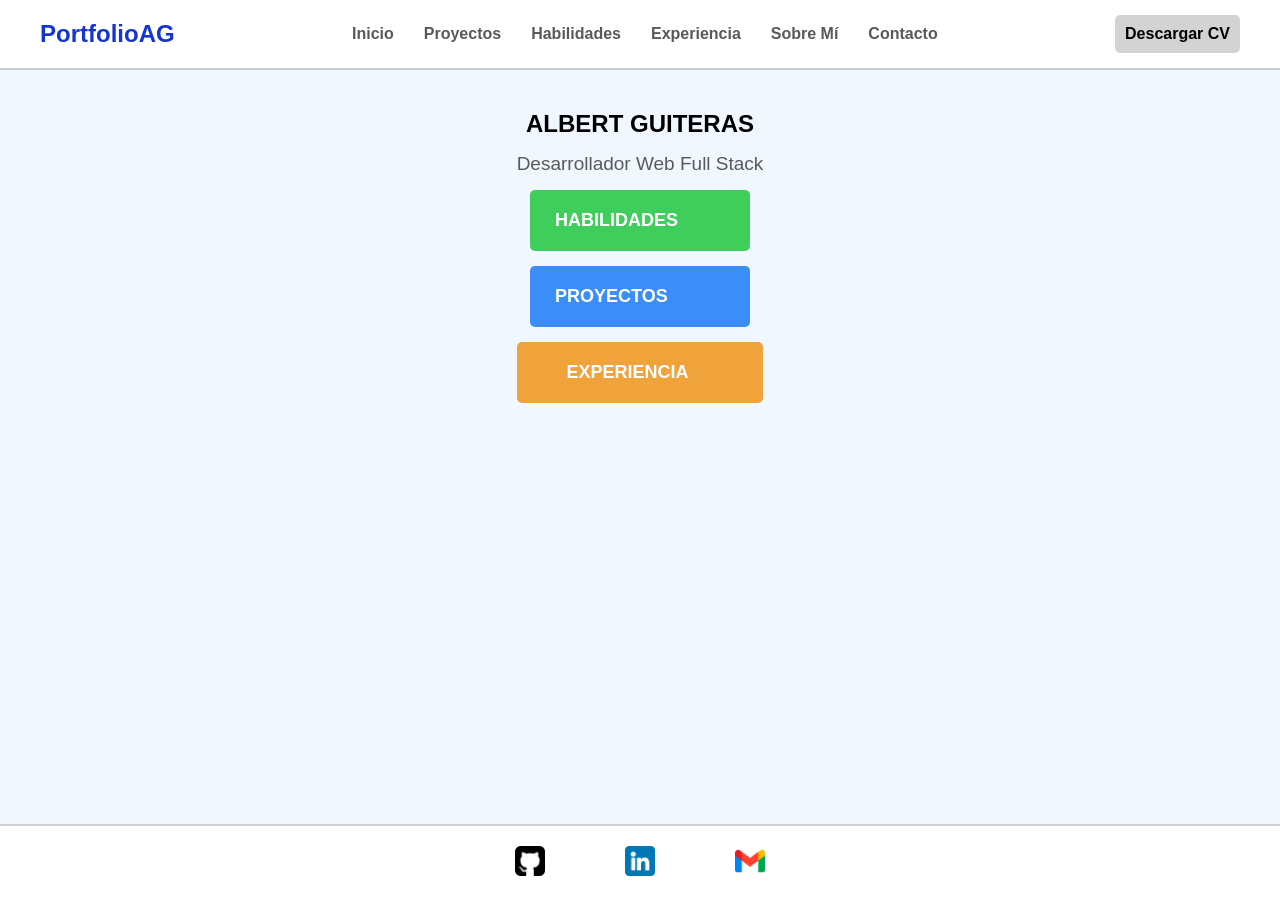
==== index.html @ b3ed4d9a "first commit" ====
<!doctype html>
<html lang="es">
  <head>
    <meta charset="UTF-8" />
    <meta name="viewport" content="width=device-width, initial-scale=1.0" />
    <title>DevPortfolio - Ingeniería de Soluciones Web Escalables</title>
    <link rel="stylesheet" href="styles.css" />
  </head>
  <body>
    <header>
      <h1>PortfolioAG</h1>
      <nav>
        <ul>
          <li><a href="index.html">Inicio</a></li>
          <li><a href="projects.html">Proyectos</a></li>
          <li><a href="skills.html">Habilidades</a></li>
          <li><a href="experience.html">Experiencia</a></li>
          <li><a href="aboutme.html">Sobre Mí</a></li>
          <li><a href="contact.html">Contacto</a></li>
        </ul>
      </nav>
      <a class="btn-descarga" href="#">Descargar CV</a>
    </header>

    <main>
      <section class="portada">
        <div class="contenido-portada">
          <h1>ALBERT GUITERAS</h1>
          <p>Desarrollador Web Full Stack</p>

          <a href="skills.html" class="enlace-portada habilidades"
            >HABILIDADES</a
          >
          <a href="projects.html" class="enlace-portada proyectos">PROYECTOS</a>
          <a href="experience.html" class="enlace-portada experiencia"
            >EXPERIENCIA</a
          >
        </div>
      </section>
    </main>

    <footer>
      <a href="https://github.com/albertguiteras"
        ><img src="img/github.png" alt="Github"
      /></a>
      <a href="https://www.linkedin.com/in/albertguiteras/"
        ><img src="img/linkedin.png" alt="Linkedin"
      /></a>
      <a href="contact.html"><img src="img/gmail.png" alt="Gmail" /></a>
    </footer>
  </body>
</html>
---- styles.css ----
* {
  margin: 0px;
  padding: 0px;
  box-sizing: border-box;
  font-family: "Work Sans", sans-serif;
}

html,
body {
  height: 100%;
}

body {
  display: flex;
  flex-direction: column;
  min-height: 100vh;
  background-color: rgb(241, 247, 255);
  width: 100%;
}

h1.titulos {
  text-align: center;
  margin-bottom: 10px;
}

p.descripcion {
  text-align: center;
  margin-bottom: 30px;
}

/* CABECERA */

header {
  display: flex;
  flex-direction: row;
  align-items: center;
  justify-content: space-between;
  padding: 15px 40px;
  background-color: rgb(255, 255, 255);
  border-bottom: 2px solid rgb(206, 206, 206);
  width: 100%;
}

header h1 {
  color: rgb(20, 54, 207);
  font-size: 24px;
}

header nav ul {
  display: flex;
  flex-direction: row;
  align-items: center;
  list-style: none;
  gap: 30px;
}

header nav ul a {
  text-decoration: none;
  color: rgb(89, 89, 89);
  font-weight: 600;
  transition: transform 0.2s ease;
  display: inline-block;
}

header a {
  text-decoration: none;
  color: rgb(0, 0, 0);
  font-family: Arial, Helvetica, sans-serif;
  font-weight: 600;
}

header nav ul a:hover {
  transform: scale(1.1);
}

.btn-descarga {
  background-color: rgb(211, 211, 211);
  padding: 10px;
  border-radius: 5px;
  transition: transform 0.2s ease;
}

.btn-descarga:hover {
  transform: scale(1.05);
}

/* CONTENIDO */

main {
  flex: 1;
  width: 100%;
  padding: 40px 60px;
  background-color: rgb(241, 247, 255);
}

h1.titulos {
  text-align: center;
  margin-bottom: 10px;
}

p.descripcion {
  text-align: center;
  margin-bottom: 30px;
}

/* PORTADA */

.portada {
  display: flex;
  justify-content: center;
  align-items: center;
  width: 100%;
}

.contenido-portada {
  display: flex;
  flex-direction: column;
  align-items: center;
  justify-content: center;
  max-width: 70%;
  gap: 15px;
}

.contenido-portada p {
  font-size: 19px;
  color: rgb(89, 89, 89);
}

.enlace-portada {
  padding: 20px 50px 20px 25px;
  border-radius: 5px;
  text-decoration: none;
  font-weight: 600;
  font-size: 18px;
  transition: transform 0.2s ease;
  position: relative;
  width: 220px;
}

.enlace-portada:hover {
  transform: translateX(5px);
}

.enlace-portada.habilidades {
  background-color: rgb(63, 205, 92);
  color: rgb(255, 255, 255);
}

.enlace-portada.proyectos {
  background-color: rgb(59, 141, 248);
  color: rgb(255, 255, 255);
}

.enlace-portada.experiencia {
  background-color: rgb(240, 163, 58);
  color: rgb(255, 255, 255);
}

/* PROYECTOS */

.section-proyectos {
  display: flex;
  flex-direction: column;
  justify-content: center;
  align-items: center;

  gap: 30px;
  width: 100%;
}

.tarjeta-proyecto {
  background-color: rgb(255, 255, 255);
  border-radius: 5px;
  box-shadow: 0 2px 10px rgba(0, 0, 0, 0.08);
  width: 60%;
}

.tarjeta-proyecto h3 {
  font-size: 21px;
  color: rgb(61, 61, 61);
  margin: 15px;
}

.tarjeta-proyecto p {
  color: rgb(68, 68, 68);
  margin: 15px;
  line-height: 1.5;
}

.enlaces-proyecto {
  display: flex;
  justify-content: flex-end;
  gap: 15px;
  width: 100%;
}

.enlaces-proyecto a {
  margin: 10px;
  color: rgb(51, 51, 51);
  background-color: rgb(233, 233, 233);
  padding: 5px;
  border-radius: 4px;
  text-decoration: none;
  font-weight: 600;
}

/* EXPERIENCIA */

.experiencia {
  width: 100%;
  text-align: center;
}

.experiencia img {
  margin-top: 100px;
  height: 300px;
}

/* CONTACTO */

.formulario-contacto {
  padding: 40px 60px;
  background-color: rgb(241, 247, 255);
  width: 100%;
  text-align: left;
}

.formulario-contacto h2 {
  color: rgb(20, 54, 207);
  margin-bottom: 30px;
  text-align: center;
}

.formulario-contacto form {
  max-width: 550px;
  margin: 0 auto;
  display: flex;
  flex-direction: column;
  gap: 18px;
}

.grupo-formulario {
  text-align: left;
}

.grupo-formulario label {
  display: block;
  color: rgb(51, 51, 51);
  margin-bottom: 8px;
  font-weight: 600;
}

.grupo-formulario input,
.grupo-formulario textarea {
  width: 100%;
  padding: 12px 15px;
  border: 1px solid rgb(204, 204, 204);
  border-radius: 5px;
  font-size: 16px;
  background-color: rgb(249, 249, 249);
}

.grupo-formulario input:focus,
.grupo-formulario textarea:focus {
  outline: none;
  border-color: rgb(20, 54, 207);
}

.formulario-contacto button,
.btn-primario {
  background-color: rgb(89, 89, 89);
  color: rgb(255, 255, 255);
  padding: 15px 35px;
  border: none;
  border-radius: 5px;
  font-size: 16px;
  font-weight: 600;
  cursor: pointer;
  transition: background-color 0.2s ease;
  align-self: center;
}

.formulario-contacto button:hover,
.btn-primario:hover {
  background-color: rgb(51, 51, 51);
}

/* HABILIDADES */

.grilla-habilidades {
  display: flex;
  flex-direction: row;
  flex-wrap: wrap;
  justify-content: center;
  gap: 25px;
  padding: 40px 60px;
  background-color: rgb(241, 247, 255);
  width: 100%;
}

.categoria-habilidad {
  flex: 1 1 320px;
  min-width: 300px;
  max-width: 360px;
  background-color: rgb(255, 255, 255);
  border-radius: 8px;
  padding: 25px;
  box-shadow: 0 2px 8px rgba(0, 0, 0, 0.08);
}

.categoria-habilidad h3 {
  font-size: 22px;
  color: rgb(20, 54, 207);
  margin-bottom: 20px;
  padding-bottom: 10px;
  border-bottom: 2px solid rgb(240, 240, 240);
}

.elementos-habilidad {
  display: flex;
  flex-direction: column;
  gap: 12px;
}

.elemento-habilidad {
  display: flex;
  align-items: flex-start;
  gap: 12px;
}

.elemento-habilidad img {
  width: 35px;
  height: 35px;
  object-fit: contain;
  margin-top: 2px;
}

.info-habilidad {
  display: flex;
  flex-direction: column;
  gap: 6px;
  flex: 1;
}

.encabezado-habilidad {
  display: flex;
  justify-content: space-between;
  align-items: center;
  gap: 8px;
}

.porcentaje-progreso {
  font-size: 14px;
  font-weight: 600;
  color: rgb(20, 54, 207);
}

.barra-progreso {
  width: 100%;
  height: 6px;
  background-color: rgb(224, 224, 224);
  border-radius: 3px;
}

.relleno-progreso {
  height: 100%;
  background: linear-gradient(90deg, rgb(20, 54, 207), rgb(46, 83, 227));
  border-radius: 3px;
  transition: width 0.3s ease;
}

/* SOBRE MI */

.sobremi {
  padding: 40px 60px;
  background-color: rgb(241, 247, 255);
  width: 70%;
  margin: 0 auto;
  text-align: center;
  line-height: 1.8;
}

/* PIE */

footer {
  display: flex;
  flex-direction: row;
  justify-content: center;
  gap: 80px;
  padding: 20px 0;
  border-top: 2px solid rgb(206, 206, 206);
  width: 100%;
  background-color: rgb(255, 255, 255);
}

footer a img {
  height: 30px;
}
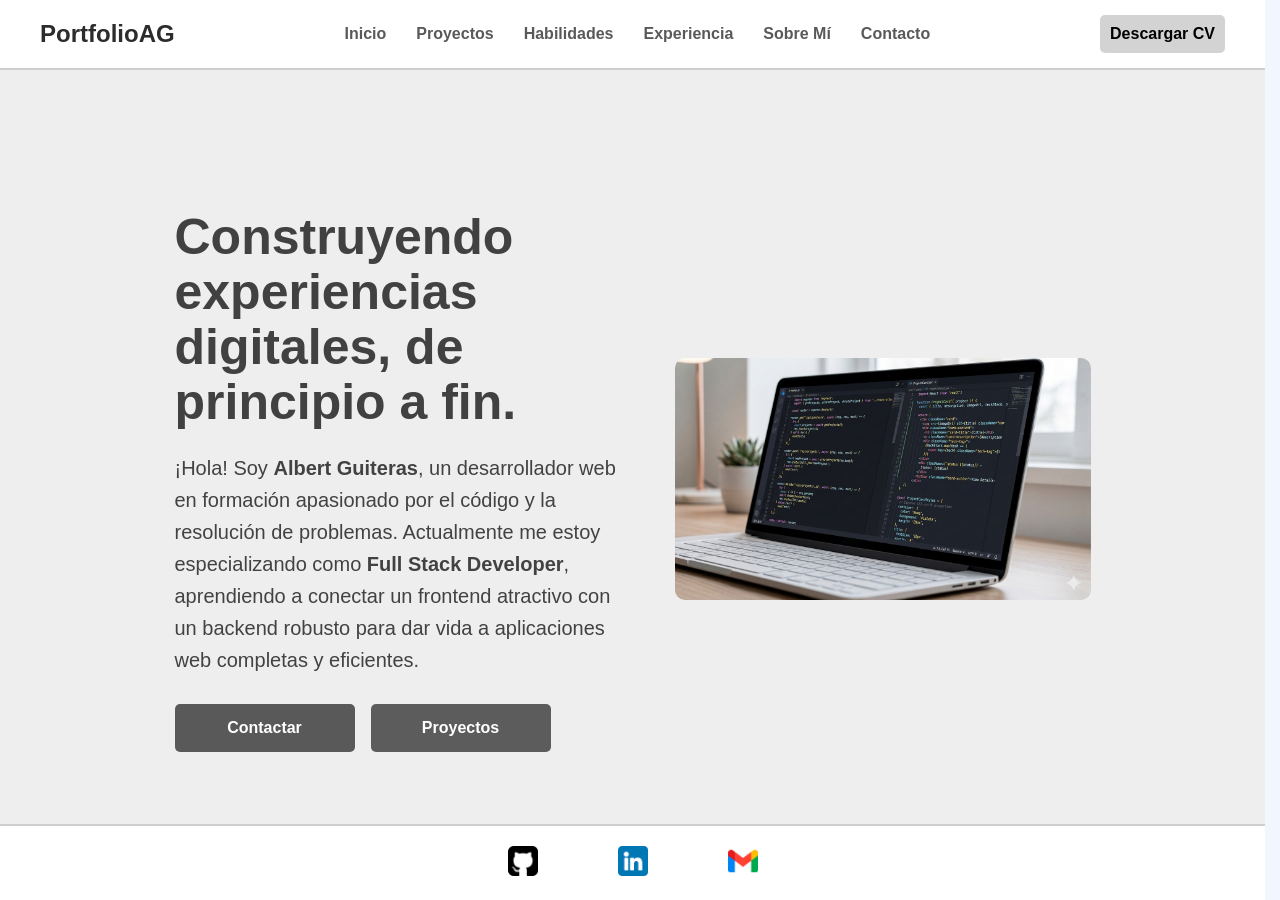
==== commit 0dded70e: ". Co-authored-by: Copilot <copilot@github.com>" ====
--- a/index.html
+++ b/index.html
@@ -1,52 +1,61 @@
 <!doctype html>
 <html lang="es">
-  <head>
-    <meta charset="UTF-8" />
-    <meta name="viewport" content="width=device-width, initial-scale=1.0" />
-    <title>DevPortfolio - Ingeniería de Soluciones Web Escalables</title>
-    <link rel="stylesheet" href="styles.css" />
-  </head>
-  <body>
-    <header>
-      <h1>PortfolioAG</h1>
-      <nav>
-        <ul>
-          <li><a href="index.html">Inicio</a></li>
-          <li><a href="projects.html">Proyectos</a></li>
-          <li><a href="skills.html">Habilidades</a></li>
-          <li><a href="experience.html">Experiencia</a></li>
-          <li><a href="aboutme.html">Sobre Mí</a></li>
-          <li><a href="contact.html">Contacto</a></li>
-        </ul>
-      </nav>
-      <a class="btn-descarga" href="#">Descargar CV</a>
-    </header>
+   <head>
+      <meta charset="UTF-8" />
+      <meta name="viewport" content="width=device-width, initial-scale=1.0" />
+      <title>DevPortfolio - Ingeniería de Soluciones Web Escalables</title>
+      <link rel="stylesheet" href="styles.css" />
+   </head>
+   <body>
+      <header>
+         <h1>PortfolioAG</h1>
+         <nav>
+            <ul>
+               <li><a href="index.html">Inicio</a></li>
+               <li><a href="projects.html">Proyectos</a></li>
+               <li><a href="skills.html">Habilidades</a></li>
+               <li><a href="experience.html">Experiencia</a></li>
+               <li><a href="aboutme.html">Sobre Mí</a></li>
+               <li><a href="contact.html">Contacto</a></li>
+            </ul>
+         </nav>
+         <a class="boton-descarga" href="#">Descargar CV</a>
+      </header>
 
-    <main>
-      <section class="portada">
-        <div class="contenido-portada">
-          <h1>ALBERT GUITERAS</h1>
-          <p>Desarrollador Web Full Stack</p>
+      <main>
+         <div class="portada">
+            <div class="texto-portada">
+               <h1>Construyendo experiencias digitales, de principio a fin.</h1>
+               <p>
+                  ¡Hola! Soy <strong>Albert Guiteras</strong>, un desarrollador
+                  web en formación apasionado por el código y la resolución de
+                  problemas. Actualmente me estoy especializando como
+                  <strong>Full Stack Developer</strong>, aprendiendo a conectar
+                  un frontend atractivo con un backend robusto para dar vida a
+                  aplicaciones web completas y eficientes.
+               </p>
+               <div class="botones-portada">
+                  <a class="boton-primario" href="contact.html">Contactar</a>
+                  <a class="boton-secundario" href="projects.html">Proyectos</a>
+               </div>
+            </div>
+            <div class="imagen-portada">
+               <img
+                  src="img/portada.png"
+                  alt="Ilustración de desarrollador web"
+               />
+            </div>
+         </div>
+      </main>
 
-          <a href="skills.html" class="enlace-portada habilidades"
-            >HABILIDADES</a
-          >
-          <a href="projects.html" class="enlace-portada proyectos">PROYECTOS</a>
-          <a href="experience.html" class="enlace-portada experiencia"
-            >EXPERIENCIA</a
-          >
-        </div>
-      </section>
-    </main>
-
-    <footer>
-      <a href="https://github.com/albertguiteras"
-        ><img src="img/github.png" alt="Github"
-      /></a>
-      <a href="https://www.linkedin.com/in/albertguiteras/"
-        ><img src="img/linkedin.png" alt="Linkedin"
-      /></a>
-      <a href="contact.html"><img src="img/gmail.png" alt="Gmail" /></a>
-    </footer>
-  </body>
+      <footer>
+         <a href="https://github.com/albertguiteras"
+            ><img src="img/github.png" alt="Github"
+         /></a>
+         <a href="https://www.linkedin.com/in/albertguiteras/"
+            ><img src="img/linkedin.png" alt="Linkedin"
+         /></a>
+         <a href="contact.html"><img src="img/gmail.png" alt="Gmail" /></a>
+      </footer>
+   </body>
 </html>
--- a/styles.css
+++ b/styles.css
@@ -1,398 +1,416 @@
 * {
-  margin: 0px;
-  padding: 0px;
-  box-sizing: border-box;
-  font-family: "Work Sans", sans-serif;
+   margin: 0px;
+   padding: 0px;
+   box-sizing: border-box;
+   font-family: 'Work Sans', sans-serif;
 }
 
 html,
 body {
-  height: 100%;
+   height: 100%;
+   scrollbar-gutter: stable;
 }
 
 body {
-  display: flex;
-  flex-direction: column;
-  min-height: 100vh;
-  background-color: rgb(241, 247, 255);
-  width: 100%;
+   display: flex;
+   flex-direction: column;
+   min-height: 100vh;
+   background-color: rgb(241, 247, 255);
+   width: 100%;
 }
 
 h1.titulos {
-  text-align: center;
-  margin-bottom: 10px;
+   text-align: center;
+   margin-bottom: 10px;
 }
 
 p.descripcion {
-  text-align: center;
-  margin-bottom: 30px;
+   text-align: center;
+   margin-bottom: 30px;
 }
 
 /* CABECERA */
 
 header {
-  display: flex;
-  flex-direction: row;
-  align-items: center;
-  justify-content: space-between;
-  padding: 15px 40px;
-  background-color: rgb(255, 255, 255);
-  border-bottom: 2px solid rgb(206, 206, 206);
-  width: 100%;
+   display: flex;
+   flex-direction: row;
+   align-items: center;
+   justify-content: space-between;
+   padding: 15px 40px;
+   background-color: rgb(255, 255, 255);
+   border-bottom: 2px solid rgb(206, 206, 206);
+   width: 100%;
 }
 
 header h1 {
-  color: rgb(20, 54, 207);
-  font-size: 24px;
+   color: rgb(44, 44, 44);
+   font-size: 24px;
 }
 
 header nav ul {
-  display: flex;
-  flex-direction: row;
-  align-items: center;
-  list-style: none;
-  gap: 30px;
+   display: flex;
+   flex-direction: row;
+   align-items: center;
+   list-style: none;
+   gap: 30px;
 }
 
 header nav ul a {
-  text-decoration: none;
-  color: rgb(89, 89, 89);
-  font-weight: 600;
-  transition: transform 0.2s ease;
-  display: inline-block;
+   text-decoration: none;
+   color: rgb(89, 89, 89);
+   font-weight: 600;
+   transition: transform 0.2s ease;
+   display: inline-block;
 }
 
 header a {
-  text-decoration: none;
-  color: rgb(0, 0, 0);
-  font-family: Arial, Helvetica, sans-serif;
-  font-weight: 600;
+   text-decoration: none;
+   color: rgb(0, 0, 0);
+   font-family: Arial, Helvetica, sans-serif;
+   font-weight: 600;
 }
 
 header nav ul a:hover {
-  transform: scale(1.1);
-}
-
-.btn-descarga {
-  background-color: rgb(211, 211, 211);
-  padding: 10px;
-  border-radius: 5px;
-  transition: transform 0.2s ease;
-}
-
-.btn-descarga:hover {
-  transform: scale(1.05);
+   transform: scale(1.1);
+}
+
+.boton-descarga {
+   background-color: rgb(211, 211, 211);
+   padding: 10px;
+   border-radius: 5px;
+   transition: transform 0.2s ease;
+}
+
+.boton-descarga:hover {
+   transform: scale(1.05);
 }
 
 /* CONTENIDO */
 
 main {
-  flex: 1;
-  width: 100%;
-  padding: 40px 60px;
-  background-color: rgb(241, 247, 255);
+   flex: 1;
+   width: 100%;
+   padding: 40px 60px;
+   background-color: rgb(238, 238, 238);
 }
 
 h1.titulos {
-  text-align: center;
-  margin-bottom: 10px;
+   text-align: center;
+   margin-bottom: 10px;
 }
 
 p.descripcion {
-  text-align: center;
-  margin-bottom: 30px;
+   text-align: center;
+   margin-bottom: 30px;
 }
 
 /* PORTADA */
 
 .portada {
-  display: flex;
-  justify-content: center;
-  align-items: center;
-  width: 100%;
-}
-
-.contenido-portada {
-  display: flex;
-  flex-direction: column;
-  align-items: center;
-  justify-content: center;
-  max-width: 70%;
-  gap: 15px;
-}
-
-.contenido-portada p {
-  font-size: 19px;
-  color: rgb(89, 89, 89);
-}
-
-.enlace-portada {
-  padding: 20px 50px 20px 25px;
-  border-radius: 5px;
-  text-decoration: none;
-  font-weight: 600;
-  font-size: 18px;
-  transition: transform 0.2s ease;
-  position: relative;
-  width: 220px;
-}
-
-.enlace-portada:hover {
-  transform: translateX(5px);
-}
-
-.enlace-portada.habilidades {
-  background-color: rgb(63, 205, 92);
-  color: rgb(255, 255, 255);
-}
-
-.enlace-portada.proyectos {
-  background-color: rgb(59, 141, 248);
-  color: rgb(255, 255, 255);
-}
-
-.enlace-portada.experiencia {
-  background-color: rgb(240, 163, 58);
-  color: rgb(255, 255, 255);
+   box-sizing: border-box;
+   width: 80%;
+   margin: 0 auto;
+   display: flex;
+   align-items: center;
+   justify-content: space-between;
+   gap: 50px;
+
+   margin-top: 100px;
+}
+
+.texto-portada {
+   width: 52%;
+   display: flex;
+   flex-direction: column;
+   justify-content: center;
+   align-items: flex-start;
+   text-align: left;
+}
+
+.texto-portada h1 {
+   font-size: 50px;
+   line-height: 1.1;
+   color: rgb(65, 65, 65);
+   margin-bottom: 22px;
+}
+
+.texto-portada p {
+   font-size: 20px;
+   line-height: 1.6;
+   color: rgb(66, 66, 66);
+   max-width: 680px;
+   margin-bottom: 28px;
+}
+
+.botones-portada {
+   display: flex;
+   gap: 16px;
+}
+
+.boton-primario,
+.boton-secundario {
+   display: inline-flex;
+   align-items: center;
+   justify-content: center;
+   border-radius: 5px;
+   padding: 14px 26px;
+   font-weight: 700;
+   text-decoration: none;
+   width: 180px;
+
+   background-color: rgb(92, 92, 92);
+   color: rgb(255, 255, 255);
+}
+
+.boton-primario:hover,
+.boton-secundario:hover {
+   transform: translateY(-2px);
+   background-color: rgb(61, 61, 61);
+}
+
+.imagen-portada {
+   width: 48%;
+   max-width: 760px;
+}
+
+.imagen-portada img {
+   width: 100%;
+   border-radius: 10px;
 }
 
 /* PROYECTOS */
 
 .section-proyectos {
-  display: flex;
-  flex-direction: column;
-  justify-content: center;
-  align-items: center;
-
-  gap: 30px;
-  width: 100%;
+   display: flex;
+   flex-direction: column;
+   justify-content: center;
+   align-items: center;
+
+   gap: 30px;
+   width: 100%;
 }
 
 .tarjeta-proyecto {
-  background-color: rgb(255, 255, 255);
-  border-radius: 5px;
-  box-shadow: 0 2px 10px rgba(0, 0, 0, 0.08);
-  width: 60%;
+   background-color: rgb(255, 255, 255);
+   border-radius: 5px;
+   box-shadow: 0 2px 10px rgba(0, 0, 0, 0.08);
+   width: 60%;
 }
 
 .tarjeta-proyecto h3 {
-  font-size: 21px;
-  color: rgb(61, 61, 61);
-  margin: 15px;
+   font-size: 21px;
+   color: rgb(61, 61, 61);
+   margin: 15px;
 }
 
 .tarjeta-proyecto p {
-  color: rgb(68, 68, 68);
-  margin: 15px;
-  line-height: 1.5;
+   color: rgb(68, 68, 68);
+   margin: 15px;
+   line-height: 1.5;
 }
 
 .enlaces-proyecto {
-  display: flex;
-  justify-content: flex-end;
-  gap: 15px;
-  width: 100%;
+   display: flex;
+   justify-content: flex-end;
+   gap: 5px;
+   width: 100%;
 }
 
 .enlaces-proyecto a {
-  margin: 10px;
-  color: rgb(51, 51, 51);
-  background-color: rgb(233, 233, 233);
-  padding: 5px;
-  border-radius: 4px;
-  text-decoration: none;
-  font-weight: 600;
+   margin: 10px;
+   color: rgb(51, 51, 51);
+   background-color: rgb(233, 233, 233);
+   padding: 10px;
+   border-radius: 4px;
+   text-decoration: none;
+   font-weight: 600;
+}
+
+.proj-link:hover {
+   transform: scale(1.1);
 }
 
 /* EXPERIENCIA */
 
 .experiencia {
-  width: 100%;
-  text-align: center;
+   width: 100%;
+   text-align: center;
 }
 
 .experiencia img {
-  margin-top: 100px;
-  height: 300px;
+   margin-top: 100px;
+   height: 300px;
 }
 
 /* CONTACTO */
 
 .formulario-contacto {
-  padding: 40px 60px;
-  background-color: rgb(241, 247, 255);
-  width: 100%;
-  text-align: left;
-}
-
-.formulario-contacto h2 {
-  color: rgb(20, 54, 207);
-  margin-bottom: 30px;
-  text-align: center;
+   padding: 40px 60px;
+   width: 100%;
+   text-align: left;
 }
 
 .formulario-contacto form {
-  max-width: 550px;
-  margin: 0 auto;
-  display: flex;
-  flex-direction: column;
-  gap: 18px;
+   max-width: 550px;
+   margin: 0 auto;
+   display: flex;
+   flex-direction: column;
+   gap: 18px;
 }
 
 .grupo-formulario {
-  text-align: left;
+   text-align: left;
 }
 
 .grupo-formulario label {
-  display: block;
-  color: rgb(51, 51, 51);
-  margin-bottom: 8px;
-  font-weight: 600;
+   display: block;
+   color: rgb(51, 51, 51);
+   margin-bottom: 8px;
+   font-weight: 600;
 }
 
 .grupo-formulario input,
 .grupo-formulario textarea {
-  width: 100%;
-  padding: 12px 15px;
-  border: 1px solid rgb(204, 204, 204);
-  border-radius: 5px;
-  font-size: 16px;
-  background-color: rgb(249, 249, 249);
+   width: 100%;
+   padding: 12px 15px;
+   border: 1px solid rgb(204, 204, 204);
+   border-radius: 5px;
+   font-size: 16px;
+   background-color: rgb(249, 249, 249);
 }
 
 .grupo-formulario input:focus,
 .grupo-formulario textarea:focus {
-  outline: none;
-  border-color: rgb(20, 54, 207);
+   outline: none;
+   border-color: rgb(46, 46, 46);
 }
 
 .formulario-contacto button,
-.btn-primario {
-  background-color: rgb(89, 89, 89);
-  color: rgb(255, 255, 255);
-  padding: 15px 35px;
-  border: none;
-  border-radius: 5px;
-  font-size: 16px;
-  font-weight: 600;
-  cursor: pointer;
-  transition: background-color 0.2s ease;
-  align-self: center;
+.boton-primario {
+   background-color: rgb(89, 89, 89);
+   color: rgb(255, 255, 255);
+   padding: 15px 35px;
+   border: none;
+   border-radius: 5px;
+   font-size: 16px;
+   font-weight: 600;
+   cursor: pointer;
+   transition: background-color 0.2s ease;
+   align-self: center;
 }
 
 .formulario-contacto button:hover,
-.btn-primario:hover {
-  background-color: rgb(51, 51, 51);
+.boton-primario:hover {
+   background-color: rgb(51, 51, 51);
 }
 
 /* HABILIDADES */
 
 .grilla-habilidades {
-  display: flex;
-  flex-direction: row;
-  flex-wrap: wrap;
-  justify-content: center;
-  gap: 25px;
-  padding: 40px 60px;
-  background-color: rgb(241, 247, 255);
-  width: 100%;
+   display: flex;
+   flex-direction: row;
+   flex-wrap: wrap;
+   justify-content: center;
+   gap: 25px;
+   padding: 40px 60px;
+   width: 100%;
 }
 
 .categoria-habilidad {
-  flex: 1 1 320px;
-  min-width: 300px;
-  max-width: 360px;
-  background-color: rgb(255, 255, 255);
-  border-radius: 8px;
-  padding: 25px;
-  box-shadow: 0 2px 8px rgba(0, 0, 0, 0.08);
+   flex: 1 1 320px;
+   min-width: 300px;
+   max-width: 360px;
+   background-color: rgb(255, 255, 255);
+   border-radius: 8px;
+   padding: 25px;
+   box-shadow: 0 2px 8px rgba(0, 0, 0, 0.08);
 }
 
 .categoria-habilidad h3 {
-  font-size: 22px;
-  color: rgb(20, 54, 207);
-  margin-bottom: 20px;
-  padding-bottom: 10px;
-  border-bottom: 2px solid rgb(240, 240, 240);
+   font-size: 22px;
+   color: rgb(54, 54, 54);
+   margin-bottom: 20px;
+   padding-bottom: 10px;
+   border-bottom: 2px solid rgb(240, 240, 240);
 }
 
 .elementos-habilidad {
-  display: flex;
-  flex-direction: column;
-  gap: 12px;
+   display: flex;
+   flex-direction: column;
+   gap: 12px;
 }
 
 .elemento-habilidad {
-  display: flex;
-  align-items: flex-start;
-  gap: 12px;
+   display: flex;
+   align-items: flex-start;
+   gap: 12px;
 }
 
 .elemento-habilidad img {
-  width: 35px;
-  height: 35px;
-  object-fit: contain;
-  margin-top: 2px;
+   width: 35px;
+   height: 35px;
+   object-fit: contain;
+   margin-top: 2px;
 }
 
 .info-habilidad {
-  display: flex;
-  flex-direction: column;
-  gap: 6px;
-  flex: 1;
+   display: flex;
+   flex-direction: column;
+   gap: 6px;
+   flex: 1;
 }
 
 .encabezado-habilidad {
-  display: flex;
-  justify-content: space-between;
-  align-items: center;
-  gap: 8px;
+   display: flex;
+   justify-content: space-between;
+   align-items: center;
+   gap: 8px;
 }
 
 .porcentaje-progreso {
-  font-size: 14px;
-  font-weight: 600;
-  color: rgb(20, 54, 207);
+   font-size: 14px;
+   font-weight: 600;
+   color: rgb(54, 54, 54);
 }
 
 .barra-progreso {
-  width: 100%;
-  height: 6px;
-  background-color: rgb(224, 224, 224);
-  border-radius: 3px;
+   width: 100%;
+   height: 6px;
+   background-color: rgb(224, 224, 224);
+   border-radius: 3px;
 }
 
 .relleno-progreso {
-  height: 100%;
-  background: linear-gradient(90deg, rgb(20, 54, 207), rgb(46, 83, 227));
-  border-radius: 3px;
-  transition: width 0.3s ease;
+   height: 100%;
+   background: rgb(54, 54, 54);
+   border-radius: 3px;
+   transition: width 0.3s ease;
 }
 
 /* SOBRE MI */
 
 .sobremi {
-  padding: 40px 60px;
-  background-color: rgb(241, 247, 255);
-  width: 70%;
-  margin: 0 auto;
-  text-align: center;
-  line-height: 1.8;
+   padding: 40px 60px;
+   border-radius: 5px;
+   width: 70%;
+   margin: 0 auto;
+   text-align: center;
+   line-height: 1.8;
 }
 
 /* PIE */
 
 footer {
-  display: flex;
-  flex-direction: row;
-  justify-content: center;
-  gap: 80px;
-  padding: 20px 0;
-  border-top: 2px solid rgb(206, 206, 206);
-  width: 100%;
-  background-color: rgb(255, 255, 255);
+   display: flex;
+   flex-direction: row;
+   justify-content: center;
+   gap: 80px;
+   padding: 20px 0;
+   border-top: 2px solid rgb(206, 206, 206);
+   width: 100%;
+   background-color: rgb(255, 255, 255);
 }
 
 footer a img {
-  height: 30px;
-}
+   height: 30px;
+}
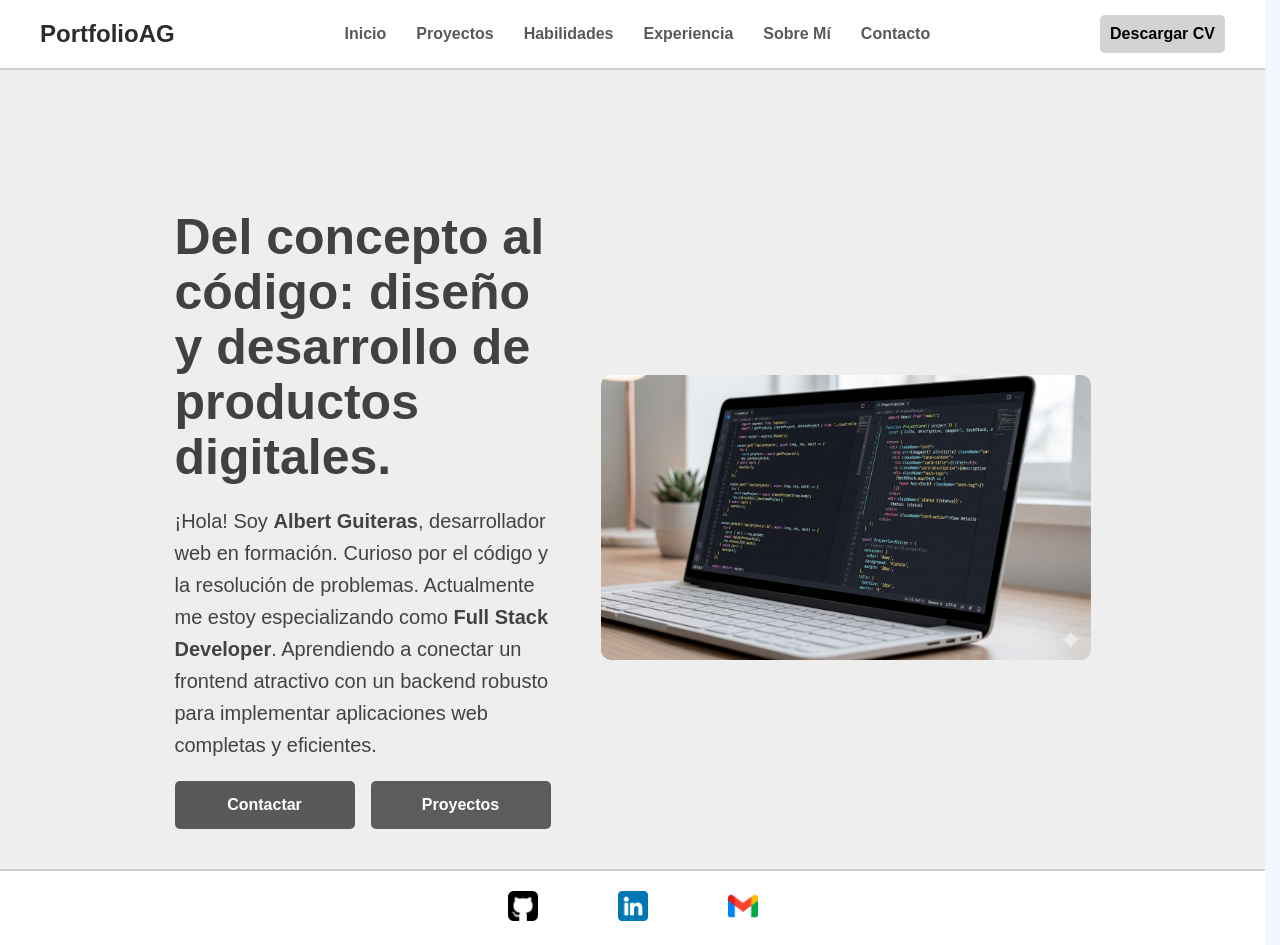
==== commit 5e3b2882: "." ====
--- a/index.html
+++ b/index.html
@@ -19,19 +19,24 @@
                <li><a href="contact.html">Contacto</a></li>
             </ul>
          </nav>
-         <a class="boton-descarga" href="#">Descargar CV</a>
+         <a class="boton-descarga" href="docs/cv.pdf" download="CV.pdf"
+            >Descargar CV</a
+         >
       </header>
 
       <main>
          <div class="portada">
             <div class="texto-portada">
-               <h1>Construyendo experiencias digitales, de principio a fin.</h1>
+               <h1>
+                  Del concepto al código: diseño y desarrollo de productos
+                  digitales.
+               </h1>
                <p>
-                  ¡Hola! Soy <strong>Albert Guiteras</strong>, un desarrollador
-                  web en formación apasionado por el código y la resolución de
+                  ¡Hola! Soy <strong>Albert Guiteras</strong>, desarrollador web
+                  en formación. Curioso por el código y la resolución de
                   problemas. Actualmente me estoy especializando como
-                  <strong>Full Stack Developer</strong>, aprendiendo a conectar
-                  un frontend atractivo con un backend robusto para dar vida a
+                  <strong>Full Stack Developer</strong>. Aprendiendo a conectar
+                  un frontend atractivo con un backend robusto para implementar
                   aplicaciones web completas y eficientes.
                </p>
                <div class="botones-portada">
--- a/styles.css
+++ b/styles.css
@@ -131,7 +131,7 @@
    font-size: 50px;
    line-height: 1.1;
    color: rgb(65, 65, 65);
-   margin-bottom: 22px;
+   margin-bottom: 20px;
 }
 
 .texto-portada p {
@@ -139,7 +139,7 @@
    line-height: 1.6;
    color: rgb(66, 66, 66);
    max-width: 680px;
-   margin-bottom: 28px;
+   margin-bottom: 20px;
 }
 
 .botones-portada {
@@ -169,8 +169,8 @@
 }
 
 .imagen-portada {
-   width: 48%;
-   max-width: 760px;
+   width: 100%;
+   max-width: 710px;
 }
 
 .imagen-portada img {
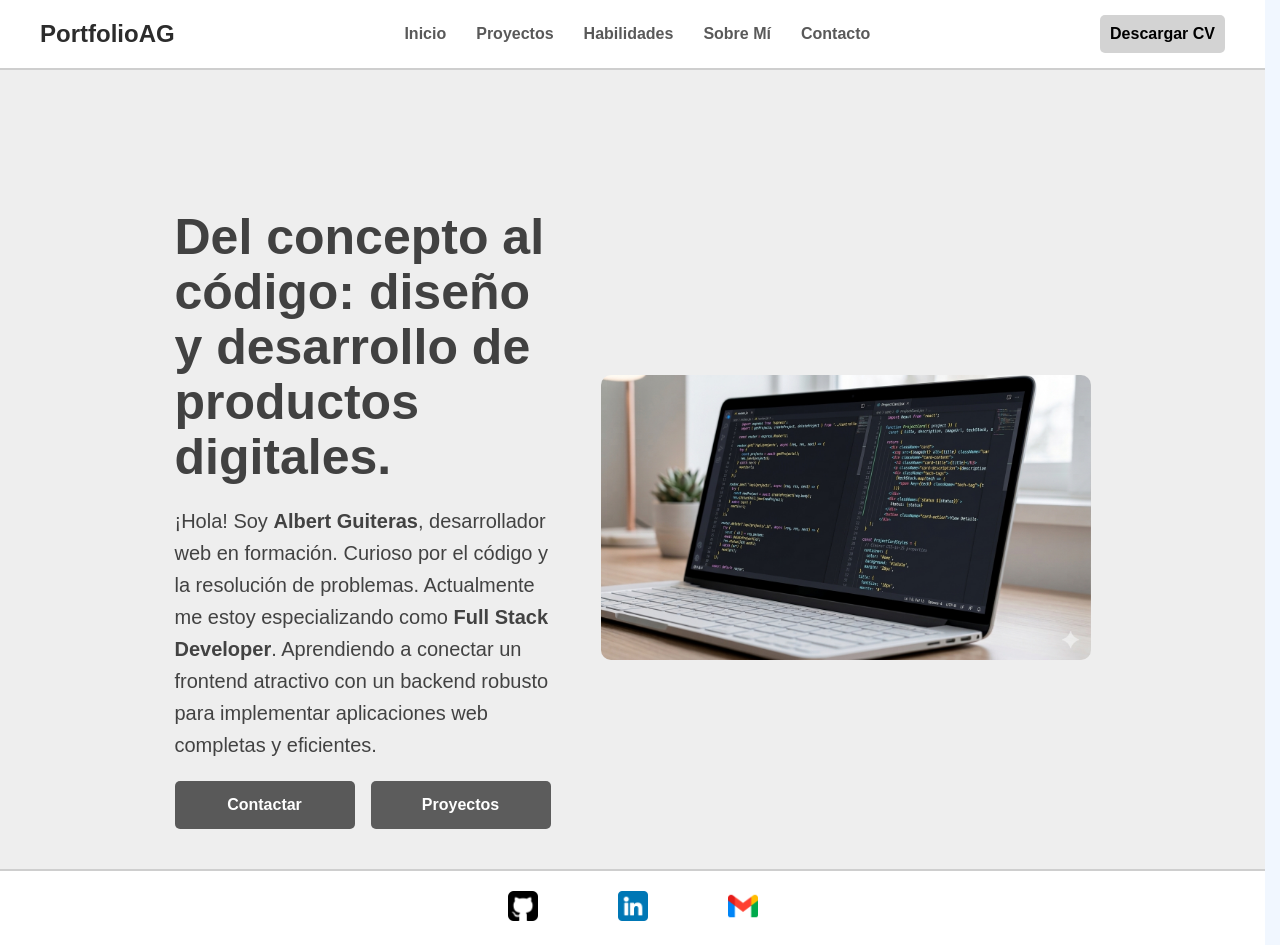
==== commit bd2c650d: "." ====
--- a/index.html
+++ b/index.html
@@ -14,7 +14,7 @@
                <li><a href="index.html">Inicio</a></li>
                <li><a href="projects.html">Proyectos</a></li>
                <li><a href="skills.html">Habilidades</a></li>
-               <li><a href="experience.html">Experiencia</a></li>
+               <!-- <li><a href="experience.html">Experiencia</a></li> -->
                <li><a href="aboutme.html">Sobre Mí</a></li>
                <li><a href="contact.html">Contacto</a></li>
             </ul>
--- a/styles.css
+++ b/styles.css
@@ -66,7 +66,6 @@
 header a {
    text-decoration: none;
    color: rgb(0, 0, 0);
-   font-family: Arial, Helvetica, sans-serif;
    font-weight: 600;
 }
 
@@ -228,6 +227,7 @@
 
 .proj-link:hover {
    transform: scale(1.1);
+   background-color: rgb(124, 124, 124);
 }
 
 /* EXPERIENCIA */
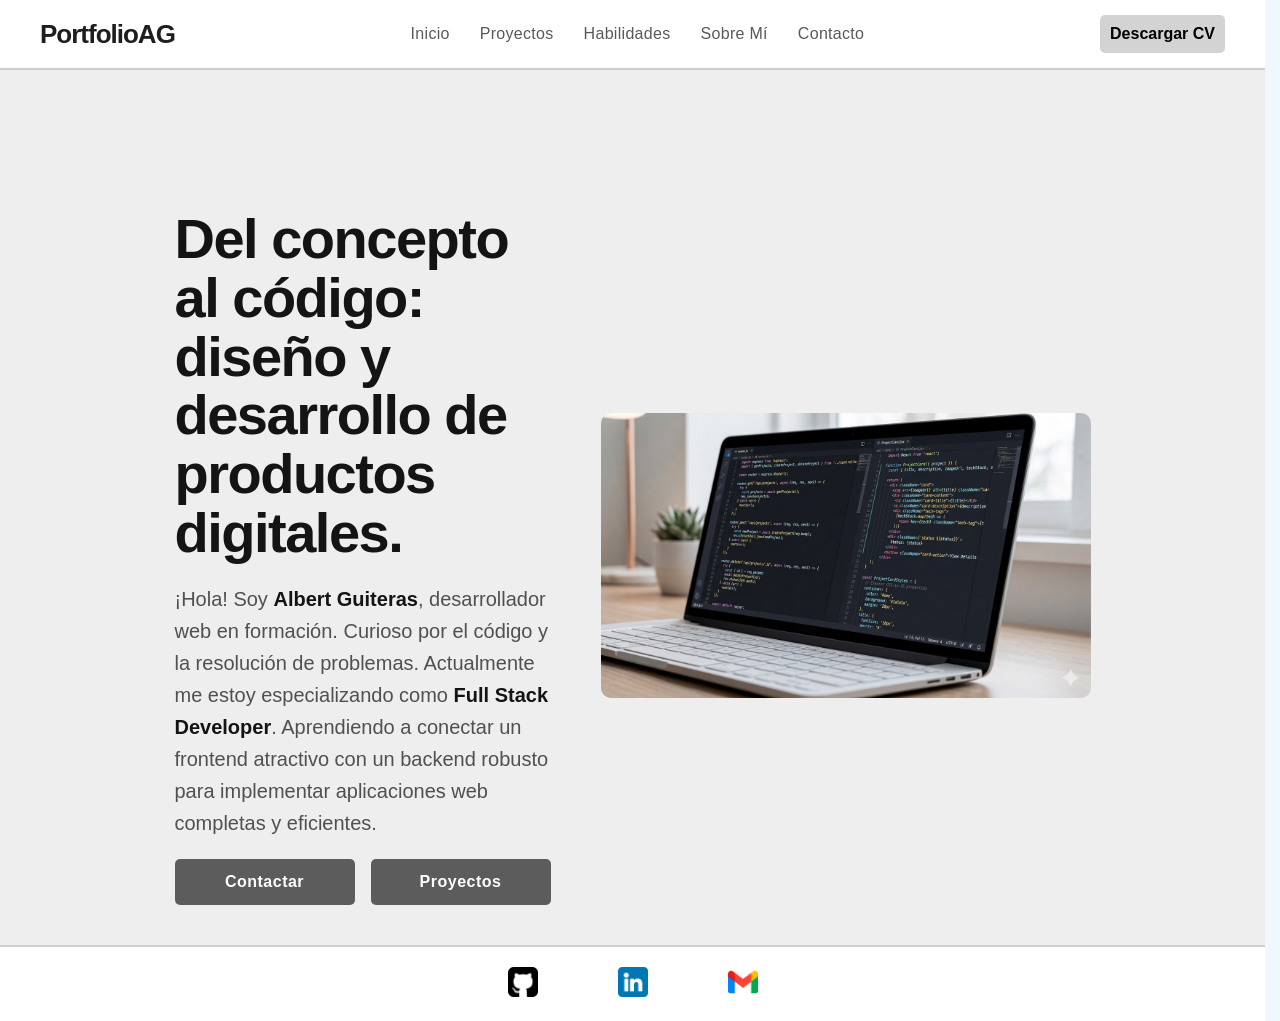
==== commit 8006e72d: "." ====
--- a/index.html
+++ b/index.html
@@ -1,66 +1,62 @@
 <!doctype html>
 <html lang="es">
-   <head>
-      <meta charset="UTF-8" />
-      <meta name="viewport" content="width=device-width, initial-scale=1.0" />
-      <title>DevPortfolio - Ingeniería de Soluciones Web Escalables</title>
-      <link rel="stylesheet" href="styles.css" />
-   </head>
-   <body>
-      <header>
-         <h1>PortfolioAG</h1>
-         <nav>
-            <ul>
-               <li><a href="index.html">Inicio</a></li>
-               <li><a href="projects.html">Proyectos</a></li>
-               <li><a href="skills.html">Habilidades</a></li>
-               <!-- <li><a href="experience.html">Experiencia</a></li> -->
-               <li><a href="aboutme.html">Sobre Mí</a></li>
-               <li><a href="contact.html">Contacto</a></li>
-            </ul>
-         </nav>
-         <a class="boton-descarga" href="docs/cv.pdf" download="CV.pdf"
-            >Descargar CV</a
-         >
-      </header>
+  <head>
+    <meta charset="UTF-8" />
+    <meta name="viewport" content="width=device-width, initial-scale=1.0" />
+    <title>DevPortfolio - Ingeniería de Soluciones Web Escalables</title>
+    <link rel="stylesheet" href="styles.css" />
+  </head>
+  <body>
+    <header>
+      <h1>PortfolioAG</h1>
+      <nav>
+        <ul>
+          <li><a href="index.html">Inicio</a></li>
+          <li><a href="projects.html">Proyectos</a></li>
+          <li><a href="skills.html">Habilidades</a></li>
+          <!-- <li><a href="experience.html">Experiencia</a></li> -->
+          <li><a href="aboutme.html">Sobre Mí</a></li>
+          <li><a href="contact.html">Contacto</a></li>
+        </ul>
+      </nav>
+      <a class="boton-descarga" href="docs/cv.pdf" download="CV.pdf"
+        >Descargar CV</a
+      >
+    </header>
 
-      <main>
-         <div class="portada">
-            <div class="texto-portada">
-               <h1>
-                  Del concepto al código: diseño y desarrollo de productos
-                  digitales.
-               </h1>
-               <p>
-                  ¡Hola! Soy <strong>Albert Guiteras</strong>, desarrollador web
-                  en formación. Curioso por el código y la resolución de
-                  problemas. Actualmente me estoy especializando como
-                  <strong>Full Stack Developer</strong>. Aprendiendo a conectar
-                  un frontend atractivo con un backend robusto para implementar
-                  aplicaciones web completas y eficientes.
-               </p>
-               <div class="botones-portada">
-                  <a class="boton-primario" href="contact.html">Contactar</a>
-                  <a class="boton-secundario" href="projects.html">Proyectos</a>
-               </div>
-            </div>
-            <div class="imagen-portada">
-               <img
-                  src="img/portada.png"
-                  alt="Ilustración de desarrollador web"
-               />
-            </div>
-         </div>
-      </main>
+    <main>
+      <div class="portada">
+        <div class="texto-portada">
+          <h1>
+            Del concepto al código: diseño y desarrollo de productos digitales.
+          </h1>
+          <p>
+            ¡Hola! Soy <strong>Albert Guiteras</strong>, desarrollador web en
+            formación. Curioso por el código y la resolución de problemas.
+            Actualmente me estoy especializando como
+            <strong>Full Stack Developer</strong>. Aprendiendo a conectar un
+            frontend atractivo con un backend robusto para implementar
+            aplicaciones web completas y eficientes.
+          </p>
+          <div class="botones-portada">
+            <a class="boton-primario" href="contact.html">Contactar</a>
+            <a class="boton-secundario" href="projects.html">Proyectos</a>
+          </div>
+        </div>
+        <div class="imagen-portada">
+          <img src="img/portada.png" alt="Ilustración de desarrollador web" />
+        </div>
+      </div>
+    </main>
 
-      <footer>
-         <a href="https://github.com/albertguiteras"
-            ><img src="img/github.png" alt="Github"
-         /></a>
-         <a href="https://www.linkedin.com/in/albertguiteras/"
-            ><img src="img/linkedin.png" alt="Linkedin"
-         /></a>
-         <a href="contact.html"><img src="img/gmail.png" alt="Gmail" /></a>
-      </footer>
-   </body>
+    <footer>
+      <a href="https://github.com/albertguiteras"
+        ><img src="img/github.png" alt="Github"
+      /></a>
+      <a href="https://www.linkedin.com/in/albertguiteras/"
+        ><img src="img/linkedin.png" alt="Linkedin"
+      /></a>
+      <a href="contact.html"><img src="img/gmail.png" alt="Gmail" /></a>
+    </footer>
+  </body>
 </html>
--- a/styles.css
+++ b/styles.css
@@ -1,6 +1,6 @@
 * {
-   margin: 0px;
-   padding: 0px;
+   margin: 0;
+   padding: 0;
    box-sizing: border-box;
    font-family: 'Work Sans', sans-serif;
 }
@@ -16,40 +16,54 @@
    flex-direction: column;
    min-height: 100vh;
    background-color: rgb(241, 247, 255);
-   width: 100%;
+}
+
+p {
+   font-weight: 400;
+   line-height: 1.6;
+   color: rgb(80, 80, 80);
+}
+
+p strong {
+   font-weight: 600;
+   color: rgb(20, 20, 20);
 }
 
 h1.titulos {
    text-align: center;
    margin-bottom: 10px;
+   font-size: 32px;
+   font-weight: 700;
+   letter-spacing: -0.5px;
+   color: rgb(40, 40, 40);
 }
 
 p.descripcion {
    text-align: center;
    margin-bottom: 30px;
+   margin-top: 30px;
 }
 
 /* CABECERA */
 
 header {
    display: flex;
-   flex-direction: row;
    align-items: center;
    justify-content: space-between;
    padding: 15px 40px;
    background-color: rgb(255, 255, 255);
    border-bottom: 2px solid rgb(206, 206, 206);
-   width: 100%;
 }
 
 header h1 {
-   color: rgb(44, 44, 44);
-   font-size: 24px;
+   font-size: 26px;
+   font-weight: 600;
+   letter-spacing: -1px;
+   color: rgb(30, 30, 30);
 }
 
 header nav ul {
    display: flex;
-   flex-direction: row;
    align-items: center;
    list-style: none;
    gap: 30px;
@@ -58,8 +72,10 @@
 header nav ul a {
    text-decoration: none;
    color: rgb(89, 89, 89);
-   font-weight: 600;
-   transition: transform 0.2s ease;
+   font-weight: 500;
+   font-size: 16px;
+   letter-spacing: 0.3px;
+   transition: all 0.2s ease;
    display: inline-block;
 }
 
@@ -77,7 +93,7 @@
    background-color: rgb(211, 211, 211);
    padding: 10px;
    border-radius: 5px;
-   transition: transform 0.2s ease;
+   transition: all 0.2s ease;
 }
 
 .boton-descarga:hover {
@@ -88,19 +104,8 @@
 
 main {
    flex: 1;
-   width: 100%;
    padding: 40px 60px;
    background-color: rgb(238, 238, 238);
-}
-
-h1.titulos {
-   text-align: center;
-   margin-bottom: 10px;
-}
-
-p.descripcion {
-   text-align: center;
-   margin-bottom: 30px;
 }
 
 /* PORTADA */
@@ -127,16 +132,16 @@
 }
 
 .texto-portada h1 {
-   font-size: 50px;
-   line-height: 1.1;
-   color: rgb(65, 65, 65);
+   font-size: 56px;
+   font-weight: 600;
+   line-height: 1.05;
+   letter-spacing: -1.5px;
+   color: rgb(20, 20, 20);
    margin-bottom: 20px;
 }
 
 .texto-portada p {
    font-size: 20px;
-   line-height: 1.6;
-   color: rgb(66, 66, 66);
    max-width: 680px;
    margin-bottom: 20px;
 }
@@ -153,12 +158,14 @@
    justify-content: center;
    border-radius: 5px;
    padding: 14px 26px;
-   font-weight: 700;
+   font-weight: 600;
+   letter-spacing: 0.5px;
    text-decoration: none;
    width: 180px;
 
    background-color: rgb(92, 92, 92);
    color: rgb(255, 255, 255);
+   transition: all 0.2s ease;
 }
 
 .boton-primario:hover,
@@ -186,7 +193,6 @@
    align-items: center;
 
    gap: 30px;
-   width: 100%;
 }
 
 .tarjeta-proyecto {
@@ -197,8 +203,9 @@
 }
 
 .tarjeta-proyecto h3 {
-   font-size: 21px;
-   color: rgb(61, 61, 61);
+   font-size: 20px;
+   font-weight: 700;
+   color: rgb(40, 40, 40);
    margin: 15px;
 }
 
@@ -212,28 +219,26 @@
    display: flex;
    justify-content: flex-end;
    gap: 5px;
-   width: 100%;
 }
 
 .enlaces-proyecto a {
    margin: 10px;
    color: rgb(51, 51, 51);
-   background-color: rgb(233, 233, 233);
+   background-color: rgb(211, 211, 211);
    padding: 10px;
    border-radius: 4px;
    text-decoration: none;
    font-weight: 600;
-}
-
-.proj-link:hover {
+   transition: all 0.2s ease;
+}
+
+.enlaces-proyecto a:hover {
    transform: scale(1.1);
-   background-color: rgb(124, 124, 124);
 }
 
 /* EXPERIENCIA */
 
 .experiencia {
-   width: 100%;
    text-align: center;
 }
 
@@ -246,7 +251,6 @@
 
 .formulario-contacto {
    padding: 40px 60px;
-   width: 100%;
    text-align: left;
 }
 
@@ -285,8 +289,7 @@
    border-color: rgb(46, 46, 46);
 }
 
-.formulario-contacto button,
-.boton-primario {
+.formulario-contacto button {
    background-color: rgb(89, 89, 89);
    color: rgb(255, 255, 255);
    padding: 15px 35px;
@@ -295,12 +298,11 @@
    font-size: 16px;
    font-weight: 600;
    cursor: pointer;
-   transition: background-color 0.2s ease;
+   transition: all 0.2s ease;
    align-self: center;
 }
 
-.formulario-contacto button:hover,
-.boton-primario:hover {
+.formulario-contacto button:hover {
    background-color: rgb(51, 51, 51);
 }
 
@@ -308,12 +310,10 @@
 
 .grilla-habilidades {
    display: flex;
-   flex-direction: row;
    flex-wrap: wrap;
    justify-content: center;
    gap: 25px;
    padding: 40px 60px;
-   width: 100%;
 }
 
 .categoria-habilidad {
@@ -327,8 +327,9 @@
 }
 
 .categoria-habilidad h3 {
-   font-size: 22px;
-   color: rgb(54, 54, 54);
+   font-size: 20px;
+   font-weight: 700;
+   color: rgb(40, 40, 40);
    margin-bottom: 20px;
    padding-bottom: 10px;
    border-bottom: 2px solid rgb(240, 240, 240);
@@ -402,15 +403,92 @@
 
 footer {
    display: flex;
-   flex-direction: row;
    justify-content: center;
    gap: 80px;
    padding: 20px 0;
    border-top: 2px solid rgb(206, 206, 206);
-   width: 100%;
    background-color: rgb(255, 255, 255);
 }
 
 footer a img {
    height: 30px;
 }
+
+/* RESPONSIVE */
+
+@media (max-width: 768px) {
+   header {
+      flex-direction: column;
+      gap: 20px;
+      padding: 20px;
+   }
+
+   header nav ul {
+      flex-wrap: wrap;
+      justify-content: center;
+      gap: 15px;
+   }
+
+   main {
+      padding: 20px;
+   }
+
+   .portada {
+      flex-direction: column;
+      width: 95%;
+      gap: 40px;
+      margin-top: 40px;
+   }
+
+   .texto-portada {
+      width: 100%;
+      align-items: center;
+      text-align: center;
+   }
+
+   .texto-portada h1 {
+      font-size: 36px;
+   }
+
+   .texto-portada p {
+      font-size: 18px;
+   }
+
+   .botones-portada {
+      justify-content: center;
+      flex-wrap: wrap;
+   }
+
+   .tarjeta-proyecto {
+      width: 95%;
+   }
+
+   .experiencia img {
+      margin-top: 40px;
+      height: auto;
+      max-width: 90%;
+   }
+
+   .formulario-contacto {
+      padding: 20px 15px;
+   }
+
+   .grilla-habilidades {
+      padding: 20px 15px;
+   }
+
+   .categoria-habilidad {
+      flex: 1 1 100%;
+      min-width: 100%;
+   }
+
+   .sobremi {
+      width: 95%;
+      padding: 20px;
+   }
+
+   footer {
+      gap: 30px;
+      flex-wrap: wrap;
+   }
+}
